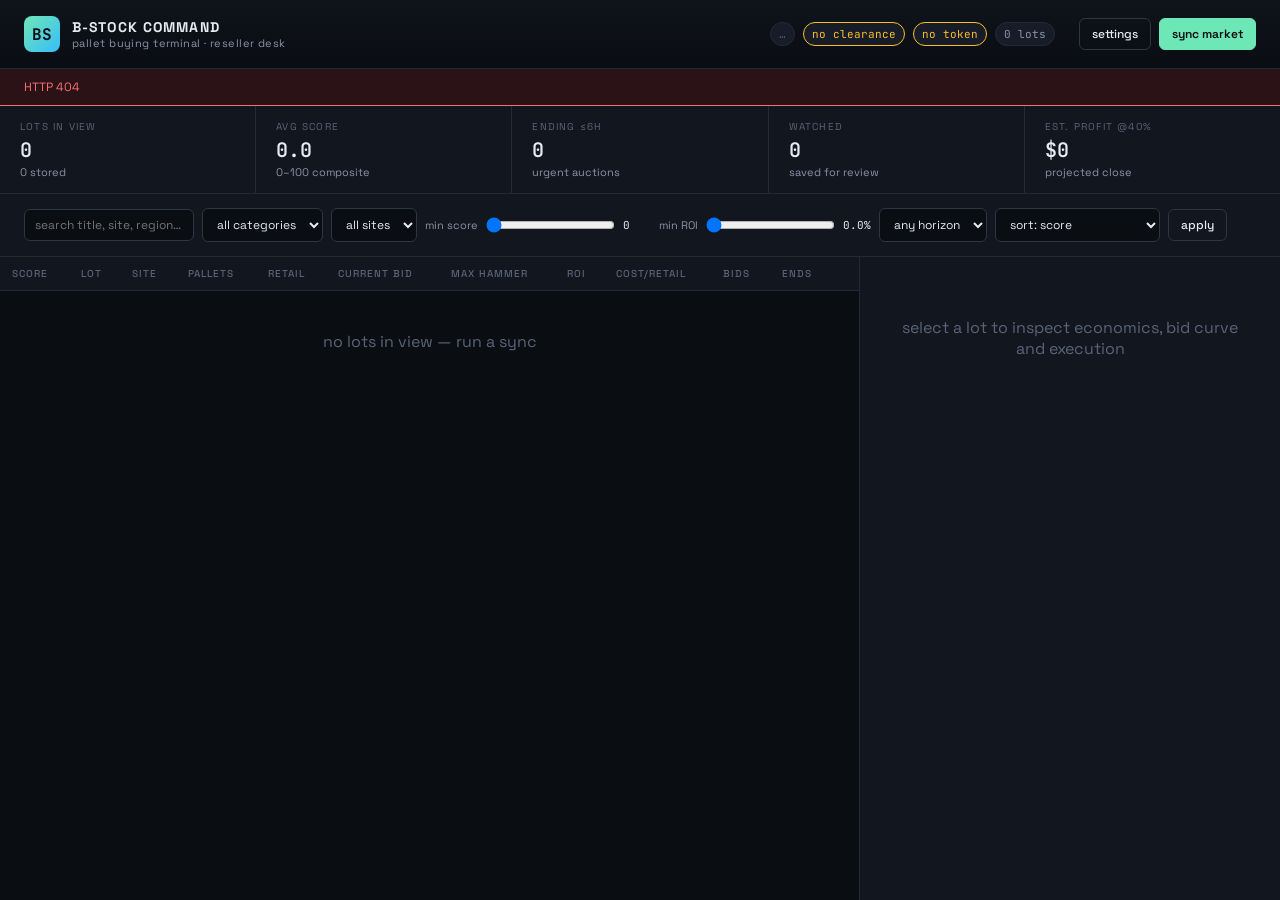
==== index.html @ 8687f916 "Deploy B-Stock Command dashboard" ====
<!doctype html>
<html lang="en">
  <head>
    <meta charset="utf-8" />
    <meta name="viewport" content="width=device-width, initial-scale=1" />
    <title>B-Stock Command · pallet buying terminal</title>
    <link rel="preconnect" href="https://fonts.googleapis.com" />
    <link rel="preconnect" href="https://fonts.gstatic.com" crossorigin />
    <link
      href="https://fonts.googleapis.com/css2?family=JetBrains+Mono:wght@400;500;600&family=Space+Grotesk:wght@400;500;600;700&display=swap"
      rel="stylesheet"
    />
    <script type="module" crossorigin src="/assets/index-tcacM6G_.js"></script>
    <link rel="stylesheet" crossorigin href="/assets/index-0Ml4741c.css">
  </head>
  <body>
    <div id="root"></div>
  </body>
</html>
---- assets/index-0Ml4741c.css ----
:root{--bg: #0a0d12;--bg-2: #11161f;--bg-3: #171d28;--line: #232a36;--line-2: #2e3646;--text: #e6eaf2;--text-dim: #8b93a7;--text-mute: #5a6378;--accent: #6ee7b7;--accent-2: #38bdf8;--good: #4ade80;--warn: #fbbf24;--bad: #f87171;--mono: "JetBrains Mono", ui-monospace, SFMono-Regular, Menlo, monospace;--sans: "Space Grotesk", system-ui, -apple-system, sans-serif}*{box-sizing:border-box}html,body{margin:0;padding:0;background:var(--bg);color:var(--text);font-family:var(--sans)}body{min-height:100vh}button{font-family:var(--sans);cursor:pointer}input,select,textarea{font-family:var(--sans)}.app{display:flex;flex-direction:column;min-height:100vh}.topbar{display:flex;align-items:center;gap:24px;padding:16px 24px;border-bottom:1px solid var(--line);background:linear-gradient(180deg,#0f131b,#0a0d12);position:sticky;top:0;z-index:20}.brand{display:flex;align-items:center;gap:12px}.brand-mark{width:36px;height:36px;border-radius:8px;background:linear-gradient(135deg,var(--accent),var(--accent-2));color:#0a0d12;font-weight:700;display:grid;place-items:center;font-family:var(--mono)}.brand-title{font-weight:700;letter-spacing:.08em;font-size:14px}.brand-sub{color:var(--text-dim);font-size:11px;letter-spacing:.04em}.status-cluster{display:flex;gap:8px;flex-wrap:wrap;margin-left:auto}.pill{font-family:var(--mono);font-size:11px;padding:4px 8px;border-radius:999px;background:var(--bg-3);border:1px solid var(--line);color:var(--text-dim)}.pill-ok{border-color:var(--good);color:var(--good)}.pill-warn{border-color:var(--warn);color:var(--warn)}.pill-bad{border-color:var(--bad);color:var(--bad)}.pill-off{color:var(--text-mute)}.pill-dry-run{color:var(--accent-2);border-color:var(--accent-2)}.pill-live{color:var(--good);border-color:var(--good)}.topbar-actions{display:flex;gap:8px}.btn{padding:7px 12px;border-radius:6px;border:1px solid var(--line-2);background:var(--bg-3);color:var(--text);font-size:12px;font-weight:500;transition:all .12s}.btn:hover{border-color:var(--accent);color:var(--accent)}.btn-primary{background:var(--accent);color:#0a0d12;border-color:var(--accent);font-weight:600}.btn-primary:hover{filter:brightness(1.08);color:#0a0d12}.btn-ghost{background:transparent}.btn:disabled{opacity:.5;cursor:not-allowed}.error-banner{background:#2a1216;border-bottom:1px solid var(--bad);color:var(--bad);padding:10px 24px;font-size:12px}.kpis{display:grid;grid-template-columns:repeat(5,1fr);gap:1px;background:var(--line);border-bottom:1px solid var(--line)}.kpi{background:var(--bg-2);padding:14px 20px}.kpi-label{color:var(--text-mute);font-size:10px;letter-spacing:.12em;text-transform:uppercase}.kpi-value{font-family:var(--mono);font-size:20px;font-weight:600;margin-top:4px}.kpi-sub{color:var(--text-dim);font-size:11px;margin-top:2px}.filters{display:flex;flex-wrap:wrap;gap:8px;padding:14px 24px;align-items:center;border-bottom:1px solid var(--line);background:var(--bg-2)}.input,.select{background:var(--bg);border:1px solid var(--line-2);color:var(--text);border-radius:6px;padding:7px 10px;font-size:12px}.input:focus,.select:focus{outline:none;border-color:var(--accent)}.filter-label{display:flex;align-items:center;gap:6px;color:var(--text-dim);font-size:11px}.filter-label span{font-family:var(--mono);color:var(--text);min-width:28px}.layout{display:grid;grid-template-columns:1fr 420px;gap:0;flex:1;min-height:0}.table-wrap{overflow:auto;border-right:1px solid var(--line)}.lots{width:100%;border-collapse:collapse;font-size:12px}.lots thead{position:sticky;top:0;background:var(--bg-2);z-index:5}.lots th{text-align:left;padding:10px 12px;color:var(--text-mute);font-weight:500;font-size:10px;letter-spacing:.1em;text-transform:uppercase;border-bottom:1px solid var(--line)}.lots td{padding:9px 12px;border-bottom:1px solid var(--line)}.lots tbody tr{cursor:pointer;transition:background .1s}.lots tbody tr:hover{background:var(--bg-2)}.lots tbody tr.row-selected{background:var(--bg-3)}.lot-cell .lot-title{font-weight:500}.lot-cell .lot-sub{color:var(--text-dim);font-size:10px;margin-top:2px}.num{font-family:var(--mono);text-align:right}.accent{color:var(--accent);font-weight:600}.site-chip{font-family:var(--mono);font-size:10px;padding:2px 6px;border-radius:4px;background:var(--bg-3);border:1px solid var(--line)}.score{font-family:var(--mono);font-weight:600;padding:2px 6px;border-radius:4px;display:inline-block;min-width:30px;text-align:center}.score-good{background:#0f2a1f;color:var(--good);border:1px solid #1f4a33}.score-mid{background:#2a2210;color:var(--warn);border:1px solid #4a3a18}.score-low{background:#2a1216;color:var(--bad);border:1px solid #4a1f24}.watch-btn{background:transparent;border:none;color:var(--text-mute);font-size:14px;padding:0}.watch-btn.watched{color:var(--warn)}.empty{padding:40px;text-align:center;color:var(--text-mute)}.detail{background:var(--bg-2);overflow:auto;padding:20px}.detail-empty{color:var(--text-mute);padding:40px 20px;text-align:center}.detail-inner{display:flex;flex-direction:column;gap:16px}.detail-head{display:flex;justify-content:space-between;align-items:flex-start;gap:12px}.detail-title{font-weight:600;font-size:15px}.detail-sub{color:var(--text-dim);font-size:11px;margin-top:4px}.detail-grid{display:grid;grid-template-columns:1fr 1fr;gap:8px}.metric{background:var(--bg-3);border:1px solid var(--line);border-radius:6px;padding:8px 10px;display:flex;flex-direction:column;gap:2px}.metric span{color:var(--text-mute);font-size:10px;letter-spacing:.1em;text-transform:uppercase}.metric b{font-family:var(--mono);font-size:14px}.metric b.accent{color:var(--accent)}.block-title{color:var(--text-dim);font-size:10px;letter-spacing:.12em;text-transform:uppercase;margin-bottom:8px}.risk-title{color:var(--bad)}.block,.chart-block{background:var(--bg-3);border:1px solid var(--line);border-radius:6px;padding:12px}.chart{width:100%;height:120px}.chart-label{fill:var(--text-mute);font-size:9px;font-family:var(--mono)}.reasons,.risks{margin:0;padding-left:16px;font-size:12px;line-height:1.6}.risks{color:var(--bad)}.reasons{color:var(--text)}.ticket{background:var(--bg-3);border:1px solid var(--line);border-radius:6px;padding:12px;display:flex;flex-direction:column;gap:10px}.ticket-row{display:flex;flex-direction:column;gap:4px}.ticket-row label{color:var(--text-dim);font-size:11px}.ticket-row-inline{flex-direction:row;gap:16px;align-items:center}.ticket-actions{display:flex;gap:8px}.toggle{display:flex;align-items:center;gap:6px;font-size:12px;color:var(--text-dim);cursor:pointer}.toggle input{accent-color:var(--accent)}.plan-ok{color:var(--good);font-size:11px;font-family:var(--mono)}.result{background:var(--bg);border:1px solid var(--line);border-radius:4px;padding:8px;font-family:var(--mono);font-size:10px;max-height:200px;overflow:auto;margin:0}.decision-form{display:flex;flex-direction:column;gap:8px}.decision-form textarea{resize:vertical}.modal-backdrop{position:fixed;inset:0;background:#0009;display:grid;place-items:center;z-index:50}.modal{background:var(--bg-2);border:1px solid var(--line-2);border-radius:10px;width:min(480px,92vw);max-height:80vh;overflow:auto}.modal-head{display:flex;justify-content:space-between;align-items:center;padding:14px 18px;border-bottom:1px solid var(--line)}.modal-body{padding:18px;display:flex;flex-direction:column;gap:10px}@media(max-width:980px){.layout{grid-template-columns:1fr}.kpis{grid-template-columns:repeat(2,1fr)}}
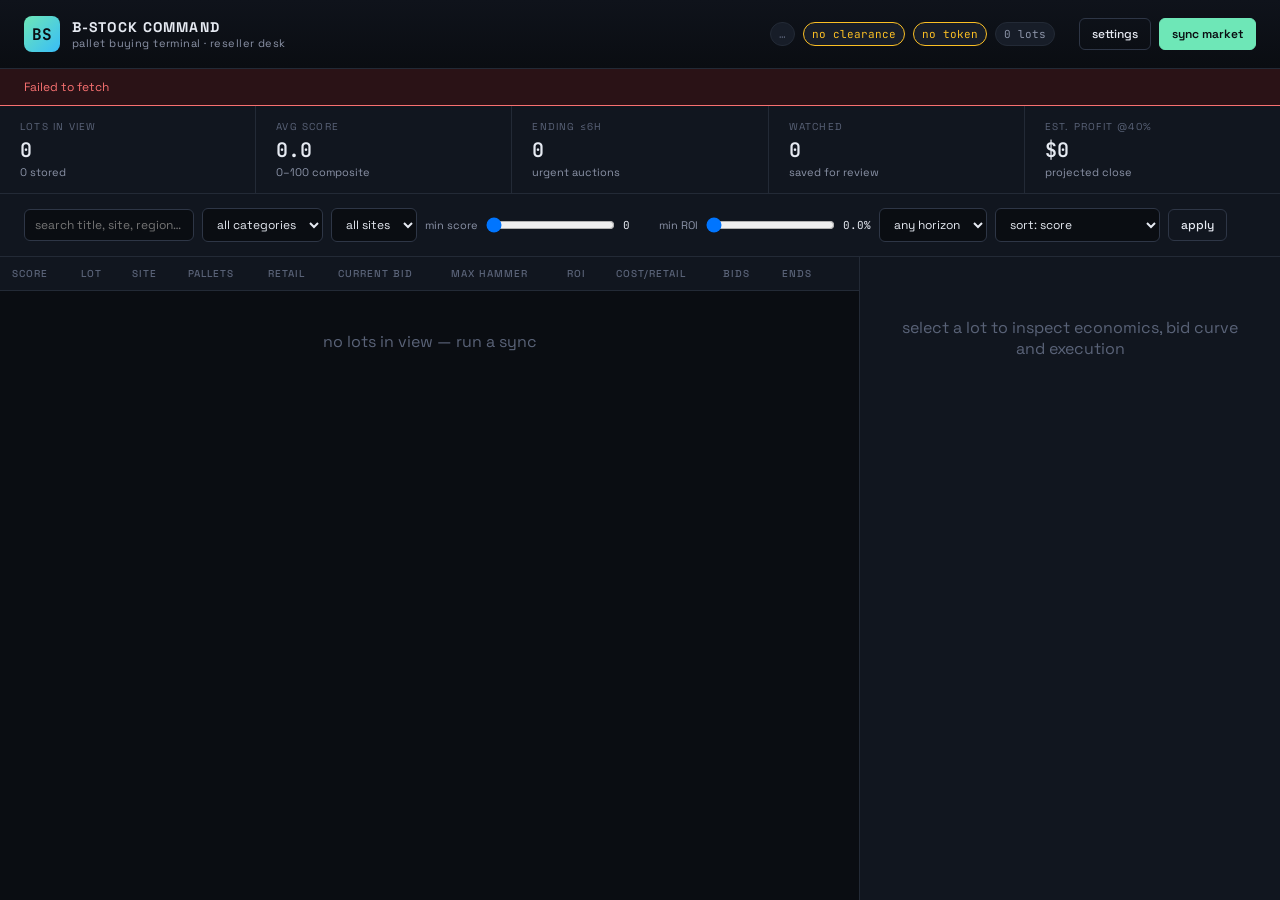
==== commit e5681516: "clean redeploy" ====
--- a/index.html
+++ b/index.html
@@ -10,7 +10,7 @@
       href="https://fonts.googleapis.com/css2?family=JetBrains+Mono:wght@400;500;600&family=Space+Grotesk:wght@400;500;600;700&display=swap"
       rel="stylesheet"
     />
-    <script type="module" crossorigin src="/assets/index-tcacM6G_.js"></script>
+    <script type="module" crossorigin src="/assets/index-B8Usi5tD.js"></script>
     <link rel="stylesheet" crossorigin href="/assets/index-0Ml4741c.css">
   </head>
   <body>
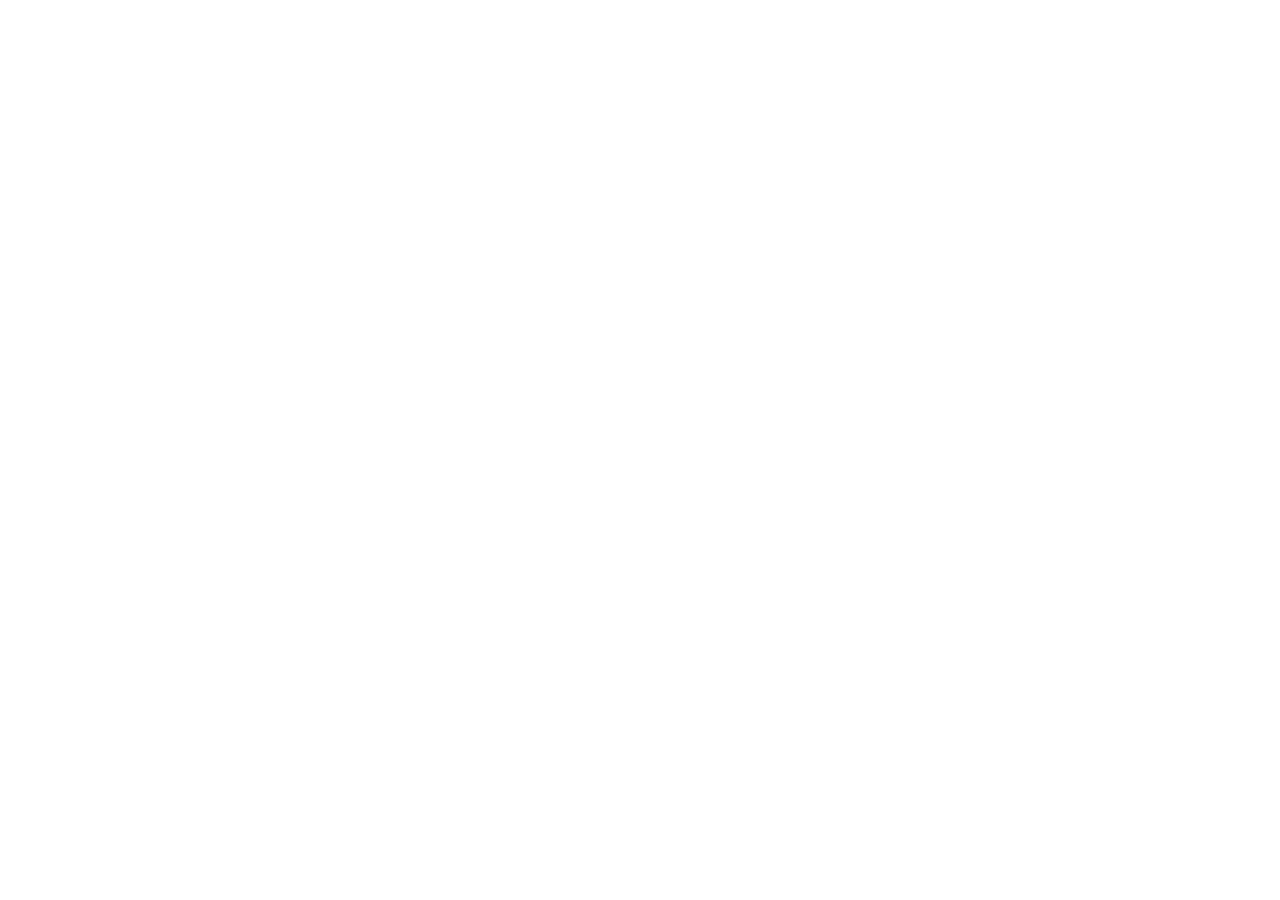
==== commit 2e6c8e92: "fix asset base path for github pages" ====
--- a/index.html
+++ b/index.html
@@ -10,8 +10,8 @@
       href="https://fonts.googleapis.com/css2?family=JetBrains+Mono:wght@400;500;600&family=Space+Grotesk:wght@400;500;600;700&display=swap"
       rel="stylesheet"
     />
-    <script type="module" crossorigin src="/assets/index-B8Usi5tD.js"></script>
-    <link rel="stylesheet" crossorigin href="/assets/index-0Ml4741c.css">
+    <script type="module" crossorigin src="/bstock-command-dashboard/assets/index-tcacM6G_.js"></script>
+    <link rel="stylesheet" crossorigin href="/bstock-command-dashboard/assets/index-0Ml4741c.css">
   </head>
   <body>
     <div id="root"></div>
